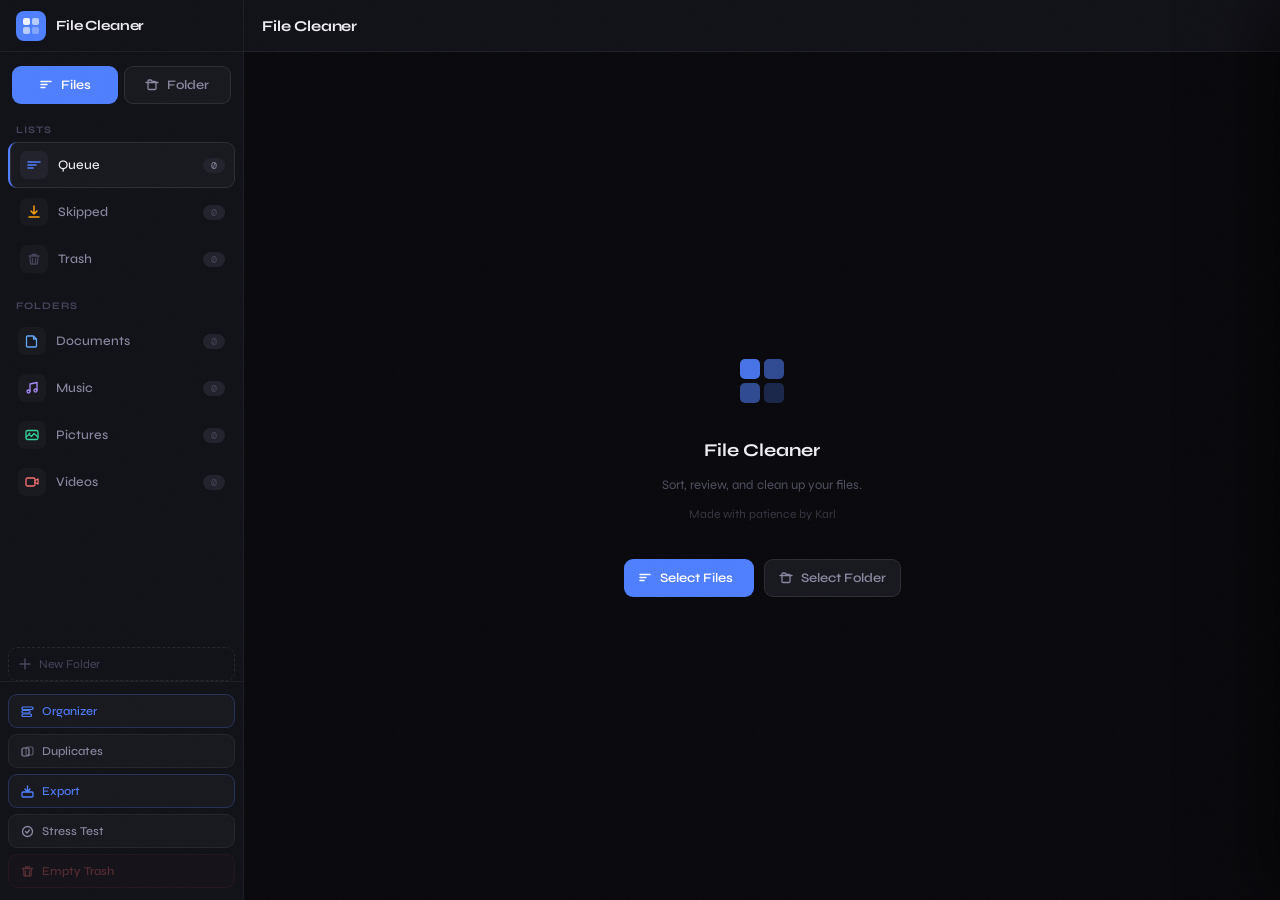
==== index.html @ b5258127 "Add files via upload" ====
<!DOCTYPE html>
<html lang="en">
<head>
    <meta charset="UTF-8">
    <meta name="viewport" content="width=device-width, initial-scale=1.0, maximum-scale=1.0, user-scalable=no">
    <title>File Cleaner</title>
    <link rel="stylesheet" href="style.css">
</head>
<body>

<!-- SIDEBAR OVERLAY (mobile) -->
<div class="sidebar-overlay" id="sidebarOverlay" onclick="closeSidebar()"></div>

<!-- SIDEBAR -->
<aside class="sidebar" id="sidebar">
    <div class="sidebar-header">
        <div class="app-icon">
            <svg width="20" height="20" viewBox="0 0 20 20" fill="none">
                <rect x="2" y="2" width="7" height="7" rx="2" fill="currentColor" opacity="0.9"/>
                <rect x="11" y="2" width="7" height="7" rx="2" fill="currentColor" opacity="0.6"/>
                <rect x="2" y="11" width="7" height="7" rx="2" fill="currentColor" opacity="0.6"/>
                <rect x="11" y="11" width="7" height="7" rx="2" fill="currentColor" opacity="0.3"/>
            </svg>
        </div>
        <span class="app-name">File Cleaner</span>
        <button class="sidebar-close" onclick="closeSidebar()" aria-label="Close sidebar">
            <svg width="16" height="16" viewBox="0 0 16 16" fill="none"><path d="M4 4l8 8M12 4l-8 8" stroke="currentColor" stroke-width="1.5" stroke-linecap="round"/></svg>
        </button>
    </div>

    <div class="load-btn-row">
        <button class="load-btn load-btn-half" onclick="loadFiles(false)">
            <svg width="14" height="14" viewBox="0 0 14 14" fill="none"><path d="M2 3.5h10M2 6.5h6M2 9.5h4" stroke="currentColor" stroke-width="1.5" stroke-linecap="round"/></svg>
            Files
        </button>
        <button class="load-btn load-btn-half load-btn-secondary" onclick="loadFiles(true)">
            <svg width="14" height="14" viewBox="0 0 14 14" fill="none"><path d="M1 4.5h12M3 4.5V3a1 1 0 011-1h2l1.5 1.5H10a1 1 0 011 1v6a1 1 0 01-1 1H4a1 1 0 01-1-1V4.5" stroke="currentColor" stroke-width="1.3" stroke-linecap="round" stroke-linejoin="round"/></svg>
            Folder
        </button>
    </div>

    <div class="section-label">Lists</div>
    <ul class="folder-list list-section">
        <li class="folder-item folder-list-item active" data-folder="queue" onclick="switchFolder('queue')">
            <span class="folder-icon queue-icon">
                <svg width="14" height="14" viewBox="0 0 14 14" fill="none"><path d="M1 4h12M1 7h8M1 10h5" stroke="currentColor" stroke-width="1.5" stroke-linecap="round"/></svg>
            </span>
            <span class="folder-label">Queue</span>
            <span class="folder-badge" id="count-queue">0</span>
        </li>
        <li class="folder-item folder-list-item" data-folder="skipped" onclick="switchFolder('skipped')">
            <span class="folder-icon skipped-icon">
                <svg width="14" height="14" viewBox="0 0 14 14" fill="none"><path d="M7 1v8M4 6l3 3 3-3" stroke="currentColor" stroke-width="1.5" stroke-linecap="round" stroke-linejoin="round"/><path d="M2 12h10" stroke="currentColor" stroke-width="1.5" stroke-linecap="round"/></svg>
            </span>
            <span class="folder-label">Skipped</span>
            <span class="folder-badge" id="count-skipped">0</span>
        </li>
        <li class="folder-item folder-list-item" data-folder="trash" onclick="switchFolder('trash')">
            <span class="folder-icon trash-icon">
                <svg width="14" height="14" viewBox="0 0 14 14" fill="none"><path d="M2 4h10M5 4V2.5h4V4M5.5 6.5v4M8.5 6.5v4M3 4l.5 7.5a1 1 0 001 .5h5a1 1 0 001-.5L11 4" stroke="currentColor" stroke-width="1.3" stroke-linecap="round" stroke-linejoin="round"/></svg>
            </span>
            <span class="folder-label">Trash</span>
            <span class="folder-badge" id="count-trash">0</span>
        </li>
    </ul>

    <div class="section-label" style="margin-top:4px;">
        Folders
    </div>
    <ul id="folderList" class="folder-list">
        <li class="folder-item" data-folder="documents" data-preset="1" onclick="switchFolder('documents')">
            <span class="folder-icon documents-icon">
                <svg width="14" height="14" viewBox="0 0 14 14" fill="none"><path d="M2.5 2h6l3 3v7a1 1 0 01-1 1h-8a1 1 0 01-1-1V3a1 1 0 011-1z" stroke="currentColor" stroke-width="1.3" stroke-linejoin="round"/><path d="M8.5 2v3H11.5" stroke="currentColor" stroke-width="1.3" stroke-linejoin="round"/></svg>
            </span>
            <span class="folder-label">Documents</span>
            <span class="folder-badge" id="count-documents">0</span>
            <button class="folder-del-btn" title="Remove folder" onclick="event.stopPropagation();deletePresetFolder('documents')">
                <svg width="10" height="10" viewBox="0 0 10 10" fill="none"><path d="M2 2l6 6M8 2L2 8" stroke="currentColor" stroke-width="1.5" stroke-linecap="round"/></svg>
            </button>
        </li>
        <li class="folder-item" data-folder="music" data-preset="1" onclick="switchFolder('music')">
            <span class="folder-icon music-icon">
                <svg width="14" height="14" viewBox="0 0 14 14" fill="none"><path d="M5 10V3l7-1.5V9" stroke="currentColor" stroke-width="1.3" stroke-linecap="round" stroke-linejoin="round"/><circle cx="3.5" cy="10.5" r="1.5" stroke="currentColor" stroke-width="1.3"/><circle cx="10.5" cy="9.5" r="1.5" stroke="currentColor" stroke-width="1.3"/></svg>
            </span>
            <span class="folder-label">Music</span>
            <span class="folder-badge" id="count-music">0</span>
            <button class="folder-del-btn" title="Remove folder" onclick="event.stopPropagation();deletePresetFolder('music')">
                <svg width="10" height="10" viewBox="0 0 10 10" fill="none"><path d="M2 2l6 6M8 2L2 8" stroke="currentColor" stroke-width="1.5" stroke-linecap="round"/></svg>
            </button>
        </li>
        <li class="folder-item" data-folder="pictures" data-preset="1" onclick="switchFolder('pictures')">
            <span class="folder-icon pictures-icon">
                <svg width="14" height="14" viewBox="0 0 14 14" fill="none"><rect x="1" y="2.5" width="12" height="9" rx="1.5" stroke="currentColor" stroke-width="1.3"/><circle cx="4.5" cy="5.5" r="1" fill="currentColor"/><path d="M1 9l3-2.5 2.5 2 2.5-3L13 9" stroke="currentColor" stroke-width="1.3" stroke-linecap="round" stroke-linejoin="round"/></svg>
            </span>
            <span class="folder-label">Pictures</span>
            <span class="folder-badge" id="count-pictures">0</span>
            <button class="folder-del-btn" title="Remove folder" onclick="event.stopPropagation();deletePresetFolder('pictures')">
                <svg width="10" height="10" viewBox="0 0 10 10" fill="none"><path d="M2 2l6 6M8 2L2 8" stroke="currentColor" stroke-width="1.5" stroke-linecap="round"/></svg>
            </button>
        </li>
        <li class="folder-item" data-folder="videos" data-preset="1" onclick="switchFolder('videos')">
            <span class="folder-icon videos-icon">
                <svg width="14" height="14" viewBox="0 0 14 14" fill="none"><rect x="1" y="3" width="9" height="8" rx="1.5" stroke="currentColor" stroke-width="1.3"/><path d="M10 5.5l3-1.5v5L10 7.5" stroke="currentColor" stroke-width="1.3" stroke-linecap="round" stroke-linejoin="round"/></svg>
            </span>
            <span class="folder-label">Videos</span>
            <span class="folder-badge" id="count-videos">0</span>
            <button class="folder-del-btn" title="Remove folder" onclick="event.stopPropagation();deletePresetFolder('videos')">
                <svg width="10" height="10" viewBox="0 0 10 10" fill="none"><path d="M2 2l6 6M8 2L2 8" stroke="currentColor" stroke-width="1.5" stroke-linecap="round"/></svg>
            </button>
        </li>
    </ul>

    <button class="add-folder-btn" onclick="showAddFolderModal()">
        <svg width="12" height="12" viewBox="0 0 12 12" fill="none"><path d="M6 1v10M1 6h10" stroke="currentColor" stroke-width="1.5" stroke-linecap="round"/></svg>
        New Folder
    </button>

    <div class="sidebar-bottom">
        <button class="action-btn org-btn" onclick="showOrganizerMenu()">
            <svg width="13" height="13" viewBox="0 0 13 13" fill="none"><rect x="1" y="2" width="11" height="2.5" rx="1" stroke="currentColor" stroke-width="1.2"/><rect x="1" y="5.5" width="8" height="2.5" rx="1" stroke="currentColor" stroke-width="1.2"/><rect x="1" y="9" width="9.5" height="2.5" rx="1" stroke="currentColor" stroke-width="1.2"/></svg>
            Organizer
        </button>
        <button class="action-btn" onclick="renderDuplicateDetectorPanel()">
            <svg width="13" height="13" viewBox="0 0 13 13" fill="none"><rect x="1" y="3" width="7" height="8" rx="1.5" stroke="currentColor" stroke-width="1.2"/><rect x="5" y="2" width="7" height="8" rx="1.5" stroke="currentColor" stroke-width="1.2" opacity=".6"/></svg>
            Duplicates
        </button>
        <div class="live-export-status" id="liveExportStatus" style="display:none;"></div>
        <button class="action-btn export-panel-btn" id="exportBtn" onclick="showExportPanel()">
            <svg width="13" height="13" viewBox="0 0 13 13" fill="none"><rect x="1" y="7" width="11" height="5" rx="1" stroke="currentColor" stroke-width="1.3"/><path d="M6.5 1v6M4 4l2.5 3L9 4" stroke="currentColor" stroke-width="1.3" stroke-linecap="round" stroke-linejoin="round"/></svg>
            Export
        </button>
        <button class="action-btn" onclick="window.open('thumbnailer-stress-test.html','_blank')" title="Thumbnailer Stress Test">
            <svg width="13" height="13" viewBox="0 0 13 13" fill="none"><circle cx="6.5" cy="6.5" r="5" stroke="currentColor" stroke-width="1.3"/><path d="M4.5 6.5l1.5 1.5 2.5-3" stroke="currentColor" stroke-width="1.3" stroke-linecap="round" stroke-linejoin="round"/></svg>
            Stress Test
        </button>
        <button class="action-btn danger" id="permTrashBtn" onclick="confirmPermDelete()" disabled>
            <svg width="13" height="13" viewBox="0 0 13 13" fill="none"><path d="M1.5 3.5h10M4.5 3.5V2h4v1.5M4.5 6v4M8.5 6v4M2.5 3.5l.5 7a1 1 0 001 .5h5a1 1 0 001-.5l.5-7" stroke="currentColor" stroke-width="1.3" stroke-linecap="round" stroke-linejoin="round"/></svg>
            Empty Trash
        </button>
    </div>
</aside>

<!-- MAIN -->
<div class="app-shell">
    <!-- TOP BAR -->
    <header class="topbar">
        <button class="menu-btn" onclick="openSidebar()" aria-label="Open sidebar">
            <svg width="18" height="18" viewBox="0 0 18 18" fill="none"><path d="M3 5h12M3 9h12M3 13h12" stroke="currentColor" stroke-width="1.5" stroke-linecap="round"/></svg>
        </button>
        <div class="topbar-title" id="topbarTitle">Queue</div>
        <div class="topbar-meta" id="topbarMeta"></div>
    </header>

    <!-- CONTENT -->
    <main class="main-area" id="mainArea">
        <div class="empty-state">
            <div class="empty-illustration">
                <svg width="64" height="64" viewBox="0 0 64 64" fill="none">
                    <rect x="8" y="16" width="48" height="38" rx="6" fill="var(--surface-2)" stroke="var(--border)" stroke-width="1.5"/>
                    <path d="M20 16v-4a2 2 0 012-2h8l4 4H42a2 2 0 012 2v0" stroke="var(--border)" stroke-width="1.5" stroke-linecap="round"/>
                    <circle cx="32" cy="35" r="8" fill="var(--surface-3)" stroke="var(--border)" stroke-width="1.5"/>
                    <path d="M32 31v4l2.5 2.5" stroke="var(--accent)" stroke-width="1.5" stroke-linecap="round" stroke-linejoin="round"/>
                </svg>
            </div>
            <h2>No Files Loaded</h2>
            <p>Tap "Load Files" to get started</p>
            <button class="load-btn-inline" onclick="loadFiles(false)">Load Files</button>
        </div>
    </main>
</div>

<!-- FOLDER PICKER PANEL -->
<div class="folder-picker-backdrop" id="folderPickerBackdrop" onclick="cancelFolderPick()"></div>
<div class="folder-picker-panel" id="folderPickerPanel">
    <div class="folder-picker-header">
        <div class="folder-picker-file-info" id="folderPickerFileInfo"></div>
        <button class="folder-picker-cancel" onclick="cancelFolderPick()">
            <svg width="16" height="16" viewBox="0 0 16 16" fill="none"><path d="M4 4l8 8M12 4l-8 8" stroke="currentColor" stroke-width="1.5" stroke-linecap="round"/></svg>
        </button>
    </div>
    <div class="folder-picker-label">Move to folder</div>
    <ul class="folder-picker-list" id="folderPickerList"></ul>
</div>

<!-- TOAST -->
<div class="toast" id="toast"></div>

<!-- MODAL: add folder -->
<div class="modal-overlay" id="addFolderModal">
    <div class="modal-box">
        <div class="modal-icon">
            <svg width="22" height="22" viewBox="0 0 22 22" fill="none"><path d="M3 8V18a1 1 0 001 1h14a1 1 0 001-1V8M3 8V6a1 1 0 011-1h5l2 2h7a1 1 0 011 1v0" stroke="var(--accent)" stroke-width="1.5" stroke-linecap="round" stroke-linejoin="round"/><path d="M11 12v4M9 14h4" stroke="var(--accent)" stroke-width="1.5" stroke-linecap="round"/></svg>
        </div>
        <h3>New Folder</h3>
        <input class="modal-input" id="folderNameInput" placeholder="Folder name" onkeydown="if(event.key==='Enter') createFolder(); if(event.key==='Escape') closeAddFolderModal();">
        <div class="modal-actions">
            <button class="modal-btn secondary" onclick="closeAddFolderModal()">Cancel</button>
            <button class="modal-btn primary" onclick="createFolder()">Create</button>
        </div>
    </div>
</div>

<!-- MODAL: confirm perm delete -->
<div class="modal-overlay" id="permDeleteModal">
    <div class="modal-box">
        <div class="modal-icon danger-icon">
            <svg width="22" height="22" viewBox="0 0 22 22" fill="none"><path d="M3 6h16M8 6V4a1 1 0 011-1h4a1 1 0 011 1v2M9 10v6M13 10v6M5 6l1 13a1 1 0 001 1h8a1 1 0 001-1l1-13" stroke="var(--danger)" stroke-width="1.5" stroke-linecap="round" stroke-linejoin="round"/></svg>
        </div>
        <h3>Delete Permanently?</h3>
        <p id="permDeleteMsg"></p>
        <div class="modal-actions">
            <button class="modal-btn secondary" onclick="closePermDeleteModal()">Cancel</button>
            <button class="modal-btn danger" onclick="doPermDelete()">Delete</button>
        </div>
    </div>
</div>

<!-- LIGHTBOX -->
<div class="lightbox" id="lightbox" onclick="closeLightbox(event)">
    <div class="lightbox-topbar">
        <div class="lightbox-name" id="lightboxName"></div>
        <button class="lightbox-close" onclick="closeLightboxBtn()">
            <svg width="16" height="16" viewBox="0 0 16 16" fill="none"><path d="M4 4l8 8M12 4l-8 8" stroke="currentColor" stroke-width="1.5" stroke-linecap="round"/></svg>
        </button>
    </div>
    <button class="lb-nav-btn lb-prev" id="lbPrevBtn" onclick="event.stopPropagation();lightboxNav(-1)" style="display:none">
        <svg width="18" height="18" viewBox="0 0 18 18" fill="none"><path d="M11 4L6 9l5 5" stroke="currentColor" stroke-width="2" stroke-linecap="round" stroke-linejoin="round"/></svg>
    </button>
    <div class="lightbox-content" id="lightboxContent"></div>
    <button class="lb-nav-btn lb-next" id="lbNextBtn" onclick="event.stopPropagation();lightboxNav(1)" style="display:none">
        <svg width="18" height="18" viewBox="0 0 18 18" fill="none"><path d="M7 4l5 5-5 5" stroke="currentColor" stroke-width="2" stroke-linecap="round" stroke-linejoin="round"/></svg>
    </button>
    <div class="lb-action-bar" onclick="event.stopPropagation()">
        <input class="lb-rename-input" id="lbRenameInput" placeholder="Filename" onkeydown="if(event.key==='Enter') lbRenameFile()">
        <button class="lb-action-btn lb-rename-btn" onclick="lbRenameFile()">
            <svg width="13" height="13" viewBox="0 0 13 13" fill="none"><path d="M9 2l2 2-7 7H2v-2L9 2z" stroke="currentColor" stroke-width="1.3" stroke-linejoin="round"/></svg>
            Rename
        </button>
        <button class="lb-action-btn lb-move-btn-el" id="lbMoveBtn" onclick="lbMoveFile()">
            <svg width="13" height="13" viewBox="0 0 13 13" fill="none"><path d="M2 7V10a1 1 0 001 1h7a1 1 0 001-1V7M6.5 2v6M4.5 4.5L6.5 2 8.5 4.5" stroke="currentColor" stroke-width="1.3" stroke-linecap="round" stroke-linejoin="round"/></svg>
            Move
        </button>
    </div>
</div>

<div class="grain-overlay"></div>
<script src="thumbnail-engine.js"></script>
<script src="script.js"></script>
</body>
</html>
---- style.css ----
@import url('https://fonts.googleapis.com/css2?family=DM+Mono:ital,wght@0,300;0,400;0,500;1,300&family=Syne:wght@400;500;600;700;800&display=swap');

*, *::before, *::after { margin: 0; padding: 0; box-sizing: border-box; }

:root {
    --bg:          #09090d;
    --surface-1:   #111118;
    --surface-2:   #18181f;
    --surface-3:   #22222c;
    --border:      rgba(255,255,255,0.055);
    --border-med:  rgba(255,255,255,0.09);
    --text:        #eeeef2;
    --text-2:      #8888a0;
    --text-3:      #44445a;
    --accent:      #4f7fff;
    --accent-glow: rgba(79,127,255,0.13);
    --loved:       #d1607a;
    --loved-glow:  rgba(209,96,122,0.12);
    --danger:      #d16060;
    --danger-glow: rgba(209,96,96,0.12);
    --success:     #5aaa78;
    --sidebar-w:   244px;
    --topbar-h:    52px;
    --radius:      14px;
    --radius-sm:   9px;
    --radius-xs:   6px;
    --shadow:      0 8px 32px rgba(0,0,0,0.6);
    --shadow-card: 0 28px 72px rgba(0,0,0,0.75);
    --font:        'Syne', system-ui, sans-serif;
    --mono:        'DM Mono', monospace;
    --ease-spring: cubic-bezier(0.34, 1.56, 0.64, 1);
    --ease-out:    cubic-bezier(0.22, 1, 0.36, 1);
}

html, body {
    height: 100%; width: 100%;
    overflow: hidden;
    font-family: var(--font);
    background: var(--bg);
    color: var(--text);
    -webkit-font-smoothing: antialiased;
    -webkit-user-select: none;
    user-select: none;
}

/* Grain overlay */
.grain-overlay {
    position: fixed;
    inset: 0;
    pointer-events: none;
    z-index: 9999;
    opacity: 0.025;
    background-image: url("data:image/svg+xml,%3Csvg viewBox='0 0 256 256' xmlns='http://www.w3.org/2000/svg'%3E%3Cfilter id='noise'%3E%3CfeTurbulence type='fractalNoise' baseFrequency='0.9' numOctaves='4' stitchTiles='stitch'/%3E%3C/filter%3E%3Crect width='100%25' height='100%25' filter='url(%23noise)'/%3E%3C/svg%3E");
    background-repeat: repeat;
    background-size: 180px;
}

input, textarea { -webkit-user-select: text; user-select: text; }

/* ══════════════════════════════════════════
   SCROLLBAR
══════════════════════════════════════════ */
::-webkit-scrollbar { width: 4px; height: 4px; }
::-webkit-scrollbar-track { background: transparent; }
::-webkit-scrollbar-thumb { background: var(--surface-3); border-radius: 4px; }

/* ══════════════════════════════════════════
   LAYOUT SHELL
══════════════════════════════════════════ */
.app-shell {
    position: fixed;
    inset: 0;
    left: var(--sidebar-w);
    display: flex;
    flex-direction: column;
    transition: left 0.3s var(--ease-out);
}

/* ══════════════════════════════════════════
   SIDEBAR
══════════════════════════════════════════ */
.sidebar {
    position: fixed;
    top: 0; left: 0; bottom: 0;
    width: var(--sidebar-w);
    background: var(--surface-1);
    border-right: 1px solid var(--border);
    display: flex;
    flex-direction: column;
    gap: 0;
    z-index: 200;
    transition: transform 0.3s var(--ease-out);
    padding-bottom: env(safe-area-inset-bottom);
}

.sidebar-overlay {
    display: none;
    position: fixed;
    inset: 0;
    background: rgba(0,0,0,0.6);
    z-index: 190;
    backdrop-filter: blur(2px);
}

.sidebar-header {
    display: flex;
    align-items: center;
    gap: 10px;
    padding: 0 16px;
    height: var(--topbar-h);
    border-bottom: 1px solid var(--border);
    flex-shrink: 0;
}

.app-icon {
    width: 30px; height: 30px;
    background: var(--accent);
    border-radius: 8px;
    display: flex; align-items: center; justify-content: center;
    color: #fff;
    flex-shrink: 0;
}

.app-name {
    font-size: 14px;
    font-weight: 700;
    letter-spacing: -0.01em;
    flex: 1;
    color: var(--text);
}

.sidebar-close {
    display: none;
    width: 28px; height: 28px;
    background: var(--surface-2);
    border: 1px solid var(--border);
    border-radius: var(--radius-xs);
    color: var(--text-2);
    cursor: pointer;
    align-items: center; justify-content: center;
    transition: background 0.15s;
}
.sidebar-close:hover { background: var(--surface-3); color: var(--text); }

.load-btn-row {
    margin: 14px 12px 6px;
    display: flex;
    gap: 6px;
}
.load-btn {
    padding: 10px 14px;
    background: var(--accent);
    border: none;
    border-radius: var(--radius-sm);
    color: #fff;
    font-family: var(--font);
    font-weight: 600;
    font-size: 13px;
    cursor: pointer;
    display: flex;
    align-items: center;
    gap: 8px;
    transition: opacity 0.15s, transform 0.15s;
    flex-shrink: 0;
}
.load-btn-half {
    flex: 1;
    justify-content: center;
}
.load-btn-secondary {
    background: var(--surface-2);
    border: 1px solid var(--border-med);
    color: var(--text-2);
}
.load-btn-secondary:hover { background: var(--surface-3); color: var(--text); }
.load-btn:hover { opacity: 0.88; }
.load-btn:active { transform: scale(0.97); }

.section-label {
    font-size: 10px;
    font-weight: 700;
    letter-spacing: 0.1em;
    text-transform: uppercase;
    color: var(--text-3);
    padding: 14px 16px 6px;
    flex-shrink: 0;
}

/* ── Folder List ── */
.folder-list {
    list-style: none;
    display: flex;
    flex-direction: column;
    gap: 1px;
    padding: 0 8px;
    flex: 1;
    overflow-y: auto;
    overflow-x: hidden;
}

.folder-item {
    display: flex;
    align-items: center;
    gap: 10px;
    padding: 9px 10px;
    border-radius: var(--radius-sm);
    cursor: pointer;
    transition: background 0.15s;
    position: relative;
    -webkit-tap-highlight-color: transparent;
}

.folder-item:hover { background: var(--surface-2); }
.folder-item.active {
    background: var(--surface-2);
    box-shadow: inset 0 0 0 1px var(--border-med);
}
.folder-item.drag-over {
    background: rgba(77,143,255,0.08);
    box-shadow: inset 0 0 0 1px rgba(77,143,255,0.3);
}
.folder-item.dragging { opacity: 0.4; }

.folder-icon {
    width: 28px; height: 28px;
    border-radius: 7px;
    display: flex; align-items: center; justify-content: center;
    flex-shrink: 0;
    color: var(--text-2);
    background: var(--surface-2);
}
.folder-item.active .folder-icon { background: var(--surface-3); }

.queue-icon  { color: var(--accent); }
.loved-icon  { color: var(--loved); }
.trash-icon  { color: var(--text-3); }
.custom-icon { color: var(--accent); }

.folder-label {
    flex: 1;
    font-size: 13px;
    font-weight: 500;
    white-space: nowrap;
    overflow: hidden;
    text-overflow: ellipsis;
    color: var(--text-2);
}
.folder-item.active .folder-label { color: var(--text); }

.folder-badge {
    font-family: var(--mono);
    font-size: 10px;
    color: var(--text-3);
    background: var(--surface-3);
    padding: 1px 6px;
    border-radius: 20px;
    min-width: 22px;
    text-align: center;
    flex-shrink: 0;
    transition: color 0.15s;
}
.folder-item.active .folder-badge { color: var(--text-2); }

.folder-del-btn {
    display: none;
    width: 20px; height: 20px;
    background: transparent;
    border: none;
    border-radius: 5px;
    color: var(--text-3);
    cursor: pointer;
    align-items: center; justify-content: center;
    transition: background 0.12s, color 0.12s;
    flex-shrink: 0;
}
.folder-item:hover .folder-del-btn { display: flex; }
.folder-del-btn:hover { background: var(--danger-glow); color: var(--danger); }

.add-folder-btn {
    margin: 8px 8px 0;
    padding: 9px 10px;
    background: transparent;
    border: 1px dashed var(--border-med);
    border-radius: var(--radius-sm);
    color: var(--text-3);
    font-family: var(--font);
    font-size: 12px;
    cursor: pointer;
    display: flex;
    align-items: center;
    gap: 8px;
    transition: all 0.15s;
    flex-shrink: 0;
}
.add-folder-btn:hover { border-color: var(--accent); color: var(--accent); background: var(--accent-glow); }

.sidebar-bottom {
    padding: 12px 8px;
    border-top: 1px solid var(--border);
    display: flex;
    flex-direction: column;
    gap: 6px;
    flex-shrink: 0;
}

.action-btn {
    width: 100%;
    padding: 9px 12px;
    background: var(--surface-2);
    border: 1px solid var(--border);
    border-radius: var(--radius-sm);
    color: var(--text-2);
    font-family: var(--font);
    font-size: 12px;
    font-weight: 500;
    cursor: pointer;
    display: flex;
    align-items: center;
    gap: 8px;
    transition: all 0.15s;
    text-align: left;
}
.action-btn:hover:not(:disabled) { background: var(--surface-3); color: var(--text); }
.action-btn:disabled { opacity: 0.35; cursor: not-allowed; }
.action-btn.danger { color: var(--danger); border-color: rgba(255,92,92,0.2); background: rgba(255,92,92,0.05); }
.action-btn.danger:hover:not(:disabled) { background: var(--danger-glow); }
.action-btn.loading { opacity: 0.6; cursor: wait; pointer-events: none; }

/* ══════════════════════════════════════════
   TOPBAR
══════════════════════════════════════════ */
.topbar {
    height: var(--topbar-h);
    display: flex;
    align-items: center;
    gap: 12px;
    padding: 0 18px;
    border-bottom: 1px solid var(--border);
    background: var(--surface-1);
    flex-shrink: 0;
}

.menu-btn {
    display: none;
    width: 36px; height: 36px;
    background: transparent;
    border: none;
    border-radius: var(--radius-xs);
    color: var(--text-2);
    cursor: pointer;
    align-items: center; justify-content: center;
    transition: background 0.15s;
    flex-shrink: 0;
}
.menu-btn:hover { background: var(--surface-2); color: var(--text); }

.topbar-title {
    font-size: 15px;
    font-weight: 700;
    letter-spacing: -0.01em;
    flex: 1;
}

.topbar-meta {
    font-family: var(--mono);
    font-size: 11px;
    color: var(--text-3);
}

/* ══════════════════════════════════════════
   MAIN AREA
══════════════════════════════════════════ */
.main-area {
    flex: 1;
    overflow: hidden;
    position: relative;
    display: flex;
    align-items: center;
    justify-content: center;
}

/* ══════════════════════════════════════════
   EMPTY STATE
══════════════════════════════════════════ */
.empty-state {
    display: flex;
    flex-direction: column;
    align-items: center;
    gap: 10px;
    text-align: center;
    padding: 24px;
}
.empty-illustration { margin-bottom: 8px; opacity: 0.6; }
.empty-state h2 { font-size: 18px; font-weight: 700; color: var(--text); }
.empty-state p { font-size: 13px; color: var(--text-2); }
.load-btn-inline {
    margin-top: 8px;
    padding: 10px 24px;
    background: var(--accent);
    border: none;
    border-radius: var(--radius-sm);
    color: #fff;
    font-family: var(--font);
    font-weight: 600;
    font-size: 13px;
    cursor: pointer;
    transition: opacity 0.15s;
}
.load-btn-inline:hover { opacity: 0.88; }

/* ── Loading progress bar ── */
.load-progress-wrap {
    width: min(320px, 80vw);
    margin-bottom: 16px;
}
.load-progress-bar {
    height: 3px;
    background: var(--surface-3);
    border-radius: 99px;
    overflow: hidden;
    margin-bottom: 8px;
}
.load-progress-fill {
    height: 100%;
    background: linear-gradient(90deg, var(--accent), #a78bfa);
    border-radius: 99px;
    transition: width 0.2s ease;
}
.load-progress-label {
    font-family: var(--mono);
    font-size: 10px;
    color: var(--text-3);
    text-align: center;
}

/* ══════════════════════════════════════════
   SWIPE MODE
══════════════════════════════════════════ */
.swipe-wrap {
    width: 100%; height: 100%;
    display: flex;
    flex-direction: column;
    align-items: center;
    padding: 16px 20px 20px;
    gap: 14px;
    position: relative;
    overflow: hidden;
}

.swipe-topbar {
    width: 100%;
    display: flex;
    align-items: center;
    justify-content: space-between;
    flex-shrink: 0;
}

.progress-pill {
    font-family: var(--mono);
    font-size: 11px;
    color: var(--text-3);
    background: var(--surface-2);
    border: 1px solid var(--border);
    padding: 4px 10px;
    border-radius: 20px;
}

.swipe-hint {
    font-size: 11px;
    color: var(--text-3);
    display: flex;
    gap: 12px;
}
.swipe-hint span { display: flex; align-items: center; gap: 4px; }

.swipe-stage {
    flex: 1;
    position: relative;
    display: flex;
    align-items: center;
    justify-content: center;
    width: 100%;
    min-height: 0;
    overflow: visible;
}

/* Direction feedback overlays */
.swipe-indicator {
    position: absolute;
    top: 50%;
    transform: translateY(-50%);
    font-size: 11px;
    font-weight: 700;
    letter-spacing: 0.1em;
    text-transform: uppercase;
    opacity: 0;
    transition: opacity 0.12s;
    pointer-events: none;
    z-index: 20;
    padding: 7px 13px;
    border-radius: var(--radius-sm);
}
.swipe-indicator.left {
    left: 8px;
    color: var(--danger);
    border: 2px solid var(--danger);
    background: var(--danger-glow);
}
.swipe-indicator.right {
    right: 8px;
    color: var(--success);
    border: 2px solid var(--success);
    background: rgba(90,170,120,0.12);
}
.swipe-indicator.active { opacity: 1; }

/* ── File Card ── */
.file-card {
    position: relative;
    background: var(--surface-1);
    border-radius: var(--radius);
    border: 1px solid var(--border-med);
    box-shadow: var(--shadow-card);
    cursor: grab;
    display: flex;
    flex-direction: column;
    overflow: hidden;
    will-change: transform;
    width: min(480px, calc(100% - 32px));
    height: auto;
    max-height: calc(100vh - var(--topbar-h) - 140px);
    min-width: 260px;
    min-height: 300px;
    align-self: center;
    transition: box-shadow 0.2s;
}
.file-card:active { cursor: grabbing; }

.file-card.selected {
    box-shadow: 0 0 0 2px var(--loved), var(--shadow-card);
}

/* Card loading bar */
.card-load-bar {
    position: absolute;
    bottom: 0; left: 0; right: 0;
    height: 2px;
    background: transparent;
    z-index: 10;
    overflow: hidden;
}
.card-load-bar-fill {
    height: 100%;
    background: linear-gradient(90deg, var(--accent), var(--loved));
    width: 0%;
    transition: width 0.4s ease;
}
.card-load-bar.done { display: none; }

/* Preview area */
.file-preview {
    display: flex;
    align-items: center;
    justify-content: center;
    background: var(--bg);
    overflow: hidden;
    position: relative;
    min-width: 240px;
    min-height: 160px;
    max-height: 340px;
    flex: 1 1 auto;
}

.file-preview img {
    display: block;
    max-width: 100%;
    max-height: 100%;
    object-fit: contain;
    width: auto; height: auto;
}
.file-preview video {
    max-width: 100%;
    max-height: 100%;
    object-fit: contain;
}
.file-preview audio { width: 85%; }

.preview-text {
    font-family: var(--mono);
    font-size: 10px;
    color: var(--text-3);
    padding: 16px;
    white-space: pre-wrap;
    overflow-y: auto;
    overflow-x: hidden;
    text-align: left;
    width: min(420px, calc(100vw - 60px));
    height: 220px;
    line-height: 1.65;
    word-break: break-all;
}

.preview-icon-block {
    display: flex;
    flex-direction: column;
    align-items: center;
    gap: 10px;
    padding: 32px 60px;
}
.preview-icon { font-size: 52px; }
.preview-ext {
    font-family: var(--mono);
    font-size: 10px;
    color: var(--text-3);
    letter-spacing: 0.08em;
    text-transform: uppercase;
}

/* Canvas 3D container */
.preview-3d-container {
    width: 100%; height: 100%;
    min-height: 220px;
    position: relative;
    background: #0a0a0c;
}
.preview-3d-container canvas {
    width: 100% !important;
    height: 100% !important;
    display: block;
}
.preview-3d-hint {
    position: absolute;
    bottom: 8px; left: 0; right: 0;
    text-align: center;
    font-size: 10px;
    color: var(--text-3);
    font-family: var(--mono);
    pointer-events: none;
    transition: opacity 1s ease;
}

/* ZIP tree */
.zip-tree {
    width: 100%;
    max-height: 220px;
    overflow-y: auto;
    padding: 10px 12px;
    font-family: var(--mono);
    font-size: 10px;
    color: var(--text-2);
    line-height: 1.8;
}
.zip-tree-item {
    display: flex;
    align-items: center;
    gap: 6px;
    padding: 1px 0;
    cursor: default;
}
.zip-tree-item .zt-icon { opacity: 0.5; flex-shrink: 0; }
.zip-tree-item .zt-name { overflow: hidden; text-overflow: ellipsis; white-space: nowrap; }
.zip-tree-item .zt-size { margin-left: auto; color: var(--text-3); flex-shrink: 0; padding-left: 8px; }
.zip-tree-item.is-dir { color: var(--accent); }
.zip-tree-more { color: var(--text-3); padding: 4px 0; cursor: default; }

/* File info panel inside card */
.file-info {
    padding: 10px 12px 12px;
    border-top: 1px solid var(--border);
    background: var(--surface-1);
    flex-shrink: 0;
}

.file-name-row {
    display: flex;
    align-items: center;
    gap: 6px;
    margin-bottom: 8px;
}

.file-name-input {
    flex: 1;
    padding: 6px 8px;
    background: var(--surface-2);
    border: 1px solid var(--border);
    border-radius: var(--radius-xs);
    color: var(--text);
    font-family: var(--mono);
    font-size: 11px;
    outline: none;
    transition: border-color 0.15s;
    min-width: 0;
}
.file-name-input:focus { border-color: var(--accent); }

.ext-warning {
    display: none;
    font-size: 10px;
    color: #ffb347;
    margin-bottom: 6px;
    padding: 4px 8px;
    background: rgba(255,179,71,0.08);
    border-radius: var(--radius-xs);
    border-left: 2px solid #ffb347;
}
.ext-warning.visible { display: block; }

.file-details-grid {
    display: grid;
    grid-template-columns: 1fr 1fr;
    gap: 2px 8px;
}
.file-detail-row {
    display: flex;
    align-items: baseline;
    gap: 4px;
    font-family: var(--mono);
    font-size: 9px;
    line-height: 1.7;
}
.file-detail-row.fw { grid-column: 1 / -1; }
.fdk { color: var(--text-3); text-transform: uppercase; letter-spacing: 0.05em; flex-shrink: 0; }
.fdv { color: var(--text-2); white-space: nowrap; overflow: hidden; text-overflow: ellipsis; }

/* ── Swipe Controls ── */
.swipe-controls {
    display: flex;
    align-items: center;
    gap: 16px;
    flex-shrink: 0;
    padding-bottom: env(safe-area-inset-bottom);
}

.ctrl-btn {
    width: 52px; height: 52px;
    border-radius: 50%;
    border: none;
    font-size: 20px;
    cursor: pointer;
    transition: transform 0.15s, box-shadow 0.15s;
    display: flex;
    align-items: center; justify-content: center;
    -webkit-tap-highlight-color: transparent;
}
.ctrl-btn:hover { transform: scale(1.08); }
.ctrl-btn:active { transform: scale(0.92); }

.ctrl-trash {
    background: rgba(255,92,92,0.1);
    color: var(--danger);
    box-shadow: 0 0 0 1px rgba(255,92,92,0.25);
}
.ctrl-trash:hover { box-shadow: 0 4px 20px rgba(255,92,92,0.3); }

.ctrl-skip {
    background: var(--surface-2);
    color: var(--text-3);
    box-shadow: 0 0 0 1px var(--border);
    width: 42px; height: 42px;
    font-size: 16px;
}

.ctrl-love {
    background: rgba(90,170,120,0.12);
    color: var(--success);
    box-shadow: 0 0 0 1px rgba(90,170,120,0.3);
}
.ctrl-love:hover { box-shadow: 0 4px 20px rgba(90,170,120,0.3); }

/* ══════════════════════════════════════════
   FOLDER PICKER PANEL
══════════════════════════════════════════ */
.folder-picker-backdrop {
    display: none;
    position: fixed;
    inset: 0;
    z-index: 300;
    background: rgba(0,0,0,0.5);
    backdrop-filter: blur(3px);
}
.folder-picker-backdrop.active { display: block; }

.folder-picker-panel {
    position: fixed;
    top: 0; right: 0; bottom: 0;
    width: min(340px, 90vw);
    background: var(--surface-1);
    border-left: 1px solid var(--border-med);
    z-index: 310;
    display: flex;
    flex-direction: column;
    transform: translateX(100%);
    transition: transform 0.35s var(--ease-out);
    box-shadow: -20px 0 60px rgba(0,0,0,0.5);
    padding-bottom: env(safe-area-inset-bottom);
}
.folder-picker-panel.active { transform: translateX(0); }

.folder-picker-header {
    display: flex;
    align-items: flex-start;
    gap: 12px;
    padding: 20px 18px 14px;
    border-bottom: 1px solid var(--border);
    flex-shrink: 0;
}

.folder-picker-file-info {
    flex: 1;
    min-width: 0;
}

.folder-picker-file-name {
    font-size: 14px;
    font-weight: 600;
    white-space: nowrap;
    overflow: hidden;
    text-overflow: ellipsis;
    margin-bottom: 3px;
}

.folder-picker-file-meta {
    font-family: var(--mono);
    font-size: 10px;
    color: var(--text-3);
}

.folder-picker-cancel {
    width: 30px; height: 30px;
    background: var(--surface-2);
    border: 1px solid var(--border);
    border-radius: 8px;
    color: var(--text-2);
    cursor: pointer;
    display: flex; align-items: center; justify-content: center;
    flex-shrink: 0;
    transition: background 0.15s;
}
.folder-picker-cancel:hover { background: var(--surface-3); color: var(--text); }

.folder-picker-label {
    font-size: 11px;
    font-weight: 700;
    letter-spacing: 0.08em;
    text-transform: uppercase;
    color: var(--text-3);
    padding: 14px 18px 6px;
    flex-shrink: 0;
}

.folder-picker-list {
    list-style: none;
    padding: 0 10px 10px;
    overflow-y: auto;
    flex: 1;
    display: flex;
    flex-direction: column;
    gap: 2px;
}

.picker-folder-item {
    display: flex;
    align-items: center;
    gap: 12px;
    padding: 11px 12px;
    border-radius: var(--radius-sm);
    cursor: pointer;
    transition: background 0.15s;
    -webkit-tap-highlight-color: transparent;
}
.picker-folder-item:hover { background: var(--surface-2); }
.picker-folder-item:active { background: var(--surface-3); transform: scale(0.99); }

.picker-folder-icon {
    width: 36px; height: 36px;
    border-radius: 9px;
    background: var(--surface-2);
    display: flex; align-items: center; justify-content: center;
    flex-shrink: 0;
    font-size: 16px;
}

.picker-folder-icon.queue-icon  { background: rgba(77,143,255,0.1); color: var(--accent); }
.picker-folder-icon.loved-icon  { background: rgba(255,92,138,0.1); color: var(--loved); }
.picker-folder-icon.trash-icon  { background: rgba(255,92,92,0.08); color: var(--danger); }
.picker-folder-icon.custom-icon { background: rgba(77,143,255,0.1); color: var(--accent); }

.picker-folder-name {
    flex: 1;
    font-size: 14px;
    font-weight: 500;
    color: var(--text);
}
.picker-folder-count {
    font-family: var(--mono);
    font-size: 10px;
    color: var(--text-3);
}

/* ══════════════════════════════════════════
   REVIEW GRID MODE
══════════════════════════════════════════ */
.review-wrap {
    width: 100%; height: 100%;
    overflow-y: auto;
    padding: 16px;
}

.review-grid {
    display: grid;
    grid-template-columns: repeat(auto-fill, minmax(130px, 1fr));
    gap: 8px;
}

.review-item {
    background: var(--surface-1);
    border-radius: var(--radius-sm);
    border: 1px solid var(--border);
    overflow: hidden;
    cursor: pointer;
    transition: transform 0.15s, border-color 0.15s, box-shadow 0.15s;
    position: relative;
    -webkit-tap-highlight-color: transparent;
}
.review-item:hover { transform: scale(1.03); border-color: var(--border-med); box-shadow: var(--shadow); }
.review-item:active { transform: scale(0.98); }

.review-thumb {
    width: 100%;
    aspect-ratio: 4/3;
    background: var(--bg);
    display: flex; align-items: center; justify-content: center;
    overflow: hidden;
    position: relative;
}
.review-thumb img,
.review-thumb video {
    width: 100%; height: 100%;
    object-fit: cover;
}
.review-thumb .r-icon { font-size: 28px; }

.review-thumb.loading::after {
    content: '';
    position: absolute; inset: 0;
    background: linear-gradient(90deg, transparent, rgba(255,255,255,0.04), transparent);
    animation: shimmer 1.5s infinite;
}
@keyframes shimmer { 0%{transform:translateX(-100%)} 100%{transform:translateX(100%)} }

.review-thumb-bar {
    position: absolute; bottom: 0; left: 0; right: 0;
    height: 2px; background: var(--surface-2); overflow: hidden;
}
.review-thumb-bar-fill {
    height: 100%;
    background: var(--accent);
    width: 0%;
    transition: width 0.3s;
}

.review-name {
    padding: 6px 8px;
    font-family: var(--mono);
    font-size: 9px;
    color: var(--text-2);
    white-space: nowrap;
    overflow: hidden;
    text-overflow: ellipsis;
}

.review-actions {
    position: absolute;
    top: 4px; right: 4px;
    display: none;
    gap: 3px;
}
.review-item:hover .review-actions { display: flex; }

.r-action-btn {
    width: 24px; height: 24px;
    border-radius: 6px;
    border: none;
    font-size: 11px;
    cursor: pointer;
    background: rgba(0,0,0,0.8);
    color: var(--text);
    backdrop-filter: blur(6px);
    transition: background 0.1s;
    display: flex; align-items: center; justify-content: center;
}
.r-action-btn:hover { background: rgba(0,0,0,0.95); }

/* Move button in review */
.r-move-btn {
    background: rgba(77,143,255,0.15);
    color: var(--accent);
}

/* ══════════════════════════════════════════
   TOAST
══════════════════════════════════════════ */
.toast {
    position: fixed;
    bottom: 24px;
    left: 50%;
    transform: translateX(-50%) translateY(80px);
    background: var(--surface-2);
    border: 1px solid var(--border-med);
    border-radius: 100px;
    padding: 9px 18px;
    font-size: 13px;
    font-weight: 500;
    color: var(--text);
    box-shadow: var(--shadow);
    z-index: 9999;
    transition: transform 0.3s var(--ease-spring), opacity 0.3s;
    opacity: 0;
    white-space: nowrap;
    pointer-events: none;
}
.toast.show {
    transform: translateX(-50%) translateY(0);
    opacity: 1;
}

/* ══════════════════════════════════════════
   MODALS
══════════════════════════════════════════ */
.modal-overlay {
    display: none;
    position: fixed;
    inset: 0;
    background: rgba(0,0,0,0.7);
    align-items: center;
    justify-content: center;
    z-index: 400;
    backdrop-filter: blur(6px);
    padding: 20px;
}
.modal-overlay.active { display: flex; }

.modal-box {
    background: var(--surface-1);
    border: 1px solid var(--border-med);
    border-radius: var(--radius);
    padding: 24px;
    width: 100%;
    max-width: 320px;
    box-shadow: var(--shadow);
    animation: modal-in 0.25s var(--ease-spring);
}
@keyframes modal-in { from { opacity:0; transform: scale(0.92) translateY(8px); } to { opacity:1; transform: none; } }

.modal-icon {
    width: 44px; height: 44px;
    background: var(--surface-2);
    border-radius: var(--radius-sm);
    display: flex; align-items: center; justify-content: center;
    margin-bottom: 14px;
}
.modal-icon.danger-icon { background: var(--danger-glow); }

.modal-box h3 { font-size: 15px; font-weight: 700; margin-bottom: 8px; }
.modal-box p  { font-size: 13px; color: var(--text-2); margin-bottom: 16px; line-height: 1.5; }

.modal-input {
    width: 100%;
    padding: 10px 12px;
    background: var(--surface-2);
    border: 1px solid var(--border-med);
    border-radius: var(--radius-sm);
    color: var(--text);
    font-family: var(--font);
    font-size: 14px;
    margin-bottom: 14px;
    outline: none;
    transition: border-color 0.15s;
    -webkit-user-select: text;
    user-select: text;
}
.modal-input:focus { border-color: var(--accent); }

.modal-actions { display: flex; gap: 8px; }

.modal-btn {
    flex: 1;
    padding: 10px;
    border: none;
    border-radius: var(--radius-sm);
    cursor: pointer;
    font-family: var(--font);
    font-weight: 600;
    font-size: 13px;
    transition: opacity 0.15s, transform 0.15s;
}
.modal-btn:active { transform: scale(0.97); }
.modal-btn.primary   { background: var(--accent); color: #fff; }
.modal-btn.secondary { background: var(--surface-2); color: var(--text-2); border: 1px solid var(--border); }
.modal-btn.danger    { background: var(--danger-glow); color: var(--danger); border: 1px solid rgba(255,92,92,0.3); }
.modal-btn:hover     { opacity: 0.88; }

/* ══════════════════════════════════════════
   LIGHTBOX
══════════════════════════════════════════ */
.lightbox {
    display: none;
    position: fixed;
    inset: 0;
    background: rgba(0,0,0,0.94);
    z-index: 450;
    flex-direction: column;
    align-items: center;
    justify-content: center;
    backdrop-filter: blur(12px);
}
.lightbox.active { display: flex; }

.lightbox-topbar {
    position: absolute;
    top: 0; left: 0; right: 0;
    height: 52px;
    display: flex;
    align-items: center;
    padding: 0 16px;
    gap: 12px;
}

.lightbox-name {
    flex: 1;
    font-family: var(--mono);
    font-size: 11px;
    color: var(--text-3);
    white-space: nowrap;
    overflow: hidden;
    text-overflow: ellipsis;
    display: flex;
    align-items: center;
    gap: 8px;
}
.lb-counter {
    background: var(--surface-3);
    border: 1px solid var(--border);
    border-radius: 100px;
    padding: 2px 8px;
    font-size: 10px;
    color: var(--text-2);
    flex-shrink: 0;
}
.lb-filename {
    color: var(--text);
    overflow: hidden;
    text-overflow: ellipsis;
}
.lb-meta {
    color: var(--text-3);
    flex-shrink: 0;
}

.lightbox-close {
    width: 32px; height: 32px;
    background: var(--surface-2);
    border: 1px solid var(--border);
    border-radius: var(--radius-xs);
    color: var(--text-2);
    cursor: pointer;
    display: flex; align-items: center; justify-content: center;
    transition: background 0.15s;
    flex-shrink: 0;
}
.lightbox-close:hover { background: var(--surface-3); color: var(--text); }

.lightbox-content {
    max-width: 90vw;
    max-height: calc(100vh - 120px);
    margin-top: 52px;
    margin-bottom: 60px;
}
.lightbox-content img,
.lightbox-content video {
    max-width: 90vw;
    max-height: calc(100vh - 120px);
    object-fit: contain;
    border-radius: var(--radius-sm);
}

/* Prev/Next nav buttons */
.lb-nav-btn {
    position: absolute;
    top: 50%;
    transform: translateY(-50%);
    width: 40px; height: 40px;
    background: var(--surface-2);
    border: 1px solid var(--border);
    border-radius: var(--radius-sm);
    color: var(--text-2);
    cursor: pointer;
    display: flex; align-items: center; justify-content: center;
    transition: background 0.15s, color 0.15s;
    z-index: 10;
}
.lb-nav-btn:hover { background: var(--surface-3); color: var(--text); }
.lb-prev { left: 12px; }
.lb-next { right: 12px; }

/* Bottom action bar */
.lb-action-bar {
    position: absolute;
    bottom: 0; left: 0; right: 0;
    height: 52px;
    display: flex;
    align-items: center;
    padding: 0 12px;
    gap: 8px;
    background: linear-gradient(to top, rgba(0,0,0,0.7), transparent);
}
.lb-rename-input {
    flex: 1;
    height: 32px;
    background: var(--surface-2);
    border: 1px solid var(--border);
    border-radius: var(--radius-xs);
    color: var(--text);
    font-size: 12px;
    font-family: var(--mono);
    padding: 0 10px;
    min-width: 0;
    outline: none;
    transition: border-color 0.15s;
}
.lb-rename-input:focus { border-color: var(--accent); }
.lb-action-btn {
    height: 32px;
    padding: 0 12px;
    background: var(--surface-2);
    border: 1px solid var(--border);
    border-radius: var(--radius-xs);
    color: var(--text-2);
    font-size: 12px;
    font-weight: 500;
    cursor: pointer;
    display: flex; align-items: center; gap: 5px;
    white-space: nowrap;
    transition: background 0.15s, color 0.15s, border-color 0.15s;
    flex-shrink: 0;
}
.lb-action-btn:hover { background: var(--surface-3); color: var(--text); border-color: var(--border-med); }
.lb-move-btn-el:hover { border-color: var(--accent); color: var(--accent); }

/* ══════════════════════════════════════════
   RESPONSIVE — TABLET & MOBILE
══════════════════════════════════════════ */
@media (max-width: 768px) {
    :root { --sidebar-w: 0px; }

    .sidebar {
        transform: translateX(-100%);
        width: 260px;
        box-shadow: 20px 0 60px rgba(0,0,0,0.6);
        pointer-events: none;
    }
    .sidebar.open { transform: translateX(0); pointer-events: auto; }
    .sidebar-close { display: flex; }
    .sidebar-overlay.active { display: block; }

    .app-shell { left: 0; }
    .menu-btn { display: flex; }

    .swipe-wrap { padding: 12px 12px 18px; }
    .file-card {
        max-width: calc(100% - 40px);
        max-height: calc(100vh - var(--topbar-h) - 150px);
        height: auto;
    }

    .ctrl-btn { width: 54px; height: 54px; font-size: 22px; }
    .ctrl-skip { width: 40px; height: 40px; font-size: 16px; }

    .review-grid { grid-template-columns: repeat(auto-fill, minmax(110px, 1fr)); gap: 6px; }

    .folder-picker-panel { width: 85vw; }
    .swipe-hint { display: none; }
}

@media (max-width: 400px) {
    .review-grid { grid-template-columns: repeat(auto-fill, minmax(90px, 1fr)); gap: 5px; }
    .file-card { max-width: calc(100% - 24px); }
    .ctrl-btn { width: 50px; height: 50px; font-size: 20px; }
}

/* Landscape phone */
@media (max-height: 500px) and (orientation: landscape) {
    .swipe-wrap { padding: 8px 14px 10px; gap: 8px; }
    .file-card { max-height: calc(100vh - var(--topbar-h) - 100px); }
    .ctrl-btn { width: 42px; height: 42px; font-size: 18px; }
    .ctrl-skip { width: 34px; height: 34px; font-size: 14px; }
    .swipe-hint { display: none; }
}

/* ══════════════════════════════════════════
   LIGHTBOX EXPANDED
══════════════════════════════════════════ */
.lb-text-content {
    width: 88vw;
    max-width: 900px;
    height: 82vh;
    overflow: hidden;
    background: var(--surface-1);
    border-radius: 12px;
    border: 1px solid var(--border-med);
    display: flex;
    flex-direction: column;
}
.lb-font-content {
    width: min(700px, 92vw);
    max-height: 88vh;
    overflow-y: auto;
    background: var(--surface-1);
    border-radius: 12px;
    border: 1px solid var(--border-med);
}
.lb-loading {
    padding: 32px;
    text-align: center;
    color: var(--text-3);
    font-family: var(--mono);
    font-size: 12px;
}
/* Markdown in lightbox */
.lb-md {
    padding: 28px 36px;
    overflow-y: auto;
    height: 100%;
    color: var(--text);
    font-family: var(--font);
    font-size: 14px;
    line-height: 1.75;
}
.lb-md h1,.lb-md h2,.lb-md h3,.lb-md h4 {
    color: var(--text); font-weight: 700;
    margin: 20px 0 8px;
    border-bottom: 1px solid var(--border);
    padding-bottom: 5px;
}
.lb-md h1{font-size:24px}.lb-md h2{font-size:20px}.lb-md h3{font-size:16px}.lb-md h4{font-size:14px;border:none}
.lb-md p{margin:8px 0;color:var(--text-2);line-height:1.75}
.lb-md a{color:var(--accent);text-decoration:none}
.lb-md a:hover{text-decoration:underline}
.lb-md code{font-family:var(--mono);font-size:12px;background:var(--surface-2);padding:2px 6px;border-radius:4px;color:var(--accent)}
.lb-md pre{background:var(--surface-2);border-radius:8px;padding:16px;overflow-x:auto;margin:12px 0}
.lb-md pre code{background:none;padding:0;color:var(--text-2);font-size:12px}
.lb-md ul,.lb-md ol{padding-left:24px;color:var(--text-2);margin:8px 0}
.lb-md li{margin:4px 0}
.lb-md blockquote{border-left:3px solid var(--accent);margin:12px 0;padding:8px 16px;background:var(--surface-2);border-radius:0 6px 6px 0;color:var(--text-3);font-style:italic}
.lb-md table{border-collapse:collapse;width:100%;font-size:13px;margin:12px 0}
.lb-md th,.lb-md td{border:1px solid var(--border-med);padding:8px 12px;color:var(--text-2)}
.lb-md th{background:var(--surface-2);color:var(--text);font-weight:600}
.lb-md tr:nth-child(even) td{background:rgba(255,255,255,0.02)}
.lb-md img{max-width:100%;border-radius:6px;margin:8px 0}
.lb-md hr{border:none;border-top:1px solid var(--border);margin:20px 0}

/* Code in lightbox */
.lb-code {
    overflow: auto;
    height: 100%;
    font-size: 13px;
    line-height: 1.6;
}
.lb-code pre{margin:0;min-height:100%;background:transparent !important}
.lb-code .hljs{background:transparent !important;padding:20px;font-size:13px;line-height:1.6}

/* Plain text in lightbox */
.lb-plaintext {
    margin: 0;
    padding: 20px 24px;
    overflow: auto;
    height: 100%;
    font-family: var(--mono);
    font-size: 12px;
    line-height: 1.7;
    color: var(--text-2);
    white-space: pre-wrap;
    word-break: break-word;
    background: transparent;
    border: none;
}

/* Font in lightbox */
.lb-font-wrap {
    padding: 32px 40px;
    display: flex;
    flex-direction: column;
    gap: 16px;
}
.lb-font-big    {font-size:64px;color:var(--text);line-height:1.1}
.lb-font-pangram{font-size:20px;color:var(--text-2);line-height:1.4}
.lb-font-alpha  {font-size:15px;color:var(--text-2);letter-spacing:.02em}
.lb-font-digits {font-size:14px;color:var(--text-3);letter-spacing:.05em}
.lb-font-sizes  {display:flex;flex-direction:column;gap:8px;border-top:1px solid var(--border);padding-top:16px;color:var(--text-2)}

/* Audio in lightbox */
.lb-audio-wrap {
    display: flex;
    flex-direction: column;
    align-items: center;
    gap: 8px;
    padding: 48px 40px;
    background: var(--surface-1);
    border-radius: 16px;
    border: 1px solid var(--border-med);
    min-width: min(400px, 88vw);
}
.lb-audio-icon{font-size:64px}
.lb-audio-name{font-family:var(--mono);font-size:12px;color:var(--text-3);text-align:center;max-width:360px;overflow:hidden;text-overflow:ellipsis;white-space:nowrap}

/* ZIP tree in lightbox */
.lb-zip-tree {
    padding: 12px 16px;
    overflow-y: auto;
    max-height: 82vh;
    font-family: var(--mono);
    font-size: 12px;
    color: var(--text-2);
    line-height: 1.9;
}

/* 3D in lightbox */
.lb-3d-container {
    width: min(820px, 88vw);
    height: 75vh;
    background: #080810;
    border-radius: 12px;
    position: relative;
    overflow: hidden;
}
.lb-3d-container canvas {
    width: 100% !important;
    height: 100% !important;
    display: block;
}

/* No preview */
.lb-no-preview {
    display: flex;
    flex-direction: column;
    align-items: center;
    justify-content: center;
    gap: 8px;
    padding: 60px 40px;
    color: var(--text-3);
    text-align: center;
}

/* Preview helpers (used by swipe card too) */
.preview-markdown {
    width: min(480px, calc(100vw - 80px));
    max-height: calc(100vh - var(--topbar-h) - 280px);
    overflow-y: auto;
    overflow-x: hidden;
    padding: 14px 18px;
    text-align: left;
    font-family: var(--font);
    font-size: 12px;
    line-height: 1.7;
}
.preview-markdown h1,.preview-markdown h2,.preview-markdown h3 {color:var(--text);font-weight:700;margin:10px 0 5px;border-bottom:1px solid var(--border);padding-bottom:3px}
.preview-markdown h1{font-size:17px}.preview-markdown h2{font-size:14px}.preview-markdown h3{font-size:12px}
.preview-markdown p{margin:5px 0;color:var(--text-2)}
.preview-markdown code{font-family:var(--mono);font-size:10px;background:var(--surface-2);padding:1px 5px;border-radius:4px;color:var(--accent)}
.preview-markdown pre{background:var(--surface-2);border-radius:6px;padding:8px;overflow-x:auto;margin:6px 0}
.preview-markdown pre code{background:none;padding:0;color:var(--text-2)}
.preview-markdown a{color:var(--accent)}
.preview-markdown ul,.preview-markdown ol{padding-left:18px;color:var(--text-2)}
.preview-markdown li{margin:2px 0}
.preview-markdown blockquote{border-left:3px solid var(--accent);margin:6px 0;padding-left:10px;color:var(--text-3);font-style:italic}
.preview-markdown table{border-collapse:collapse;width:100%;font-size:10px}
.preview-markdown th,.preview-markdown td{border:1px solid var(--border);padding:3px 7px;color:var(--text-2)}
.preview-markdown th{background:var(--surface-2);color:var(--text)}
.preview-markdown img{max-width:100%;border-radius:4px}
.preview-markdown hr{border:none;border-top:1px solid var(--border);margin:8px 0}
.preview-code{width:min(480px,calc(100vw - 80px));max-height:calc(100vh - var(--topbar-h) - 280px);overflow:auto;text-align:left;}
.preview-code pre{margin:0;background:transparent !important}
.preview-code .hljs{background:transparent !important}
.preview-font-block{padding:20px 24px;width:min(420px,calc(100vw - 80px));display:flex;flex-direction:column;gap:10px;text-align:left}
.preview-font-pangram{font-size:17px;color:var(--text);line-height:1.4}
.preview-font-alpha{font-size:13px;color:var(--text-2);line-height:1.5}
.preview-font-digits{font-size:12px;color:var(--text-3);letter-spacing:.05em}
.preview-font-sizes{color:var(--text-2);display:flex;align-items:baseline;gap:4px;flex-wrap:wrap;margin-top:8px;border-top:1px solid var(--border);padding-top:8px}
.preview-sub{font-family:var(--mono);font-size:9px;color:var(--text-3);letter-spacing:.1em;text-transform:uppercase;margin-top:-4px}

/* Grid type badge */
.r-type-badge{position:absolute;inset:0;display:flex;flex-direction:column;align-items:center;justify-content:center;gap:2px}
.r-type-icon{font-size:22px;font-weight:800;font-family:var(--mono);letter-spacing:-.04em;line-height:1}

/* ══════════════════════════════════════════════
   LIST SECTION (Queue / Skipped / Trash)
══════════════════════════════════════════════ */
.list-section {
    flex: 0 0 auto;
    overflow: visible;
}
.folder-list-item {
    border-left: 2px solid transparent;
}
.folder-list-item.active {
    border-left-color: var(--accent);
}
.skipped-icon { color: #f59e0b; }
.documents-icon { color: #60a5fa; }
.music-icon { color: #a78bfa; }
.pictures-icon { color: #34d399; }
.videos-icon { color: #f87171; }

/* ══════════════════════════════════════════════
   UNDO / REDO BUTTONS
══════════════════════════════════════════════ */
.swipe-topbar-actions {
    display: flex;
    gap: 6px;
}
.undo-btn {
    display: flex;
    align-items: center;
    gap: 5px;
    padding: 4px 10px;
    background: var(--surface-2);
    border: 1px solid var(--border-med);
    border-radius: 20px;
    color: var(--text-2);
    font-family: var(--font);
    font-size: 11px;
    font-weight: 500;
    cursor: pointer;
    transition: background 0.15s, color 0.15s, opacity 0.15s;
}
.undo-btn:hover:not(:disabled) { background: var(--surface-3); color: var(--text); }
.undo-btn:disabled { opacity: 0.3; cursor: default; }

/* ══════════════════════════════════════════════
   SKIPPED SECTION (bottom of queue)
══════════════════════════════════════════════ */
.swipe-wrap {
    overflow-y: auto;
}
.skipped-section {
    width: 100%;
    max-width: 480px;
    background: var(--surface-1);
    border: 1px solid var(--border-med);
    border-radius: var(--radius);
    overflow: hidden;
    flex-shrink: 0;
    margin-top: 4px;
}
.skipped-section-header {
    display: flex;
    align-items: center;
    justify-content: space-between;
    padding: 8px 14px;
    font-size: 11px;
    font-weight: 700;
    color: var(--text-3);
    letter-spacing: 0.06em;
    text-transform: uppercase;
    background: var(--surface-2);
    border-bottom: 1px solid var(--border);
}
.skipped-count {
    background: #f59e0b22;
    color: #f59e0b;
    border-radius: 10px;
    padding: 1px 6px;
    font-family: var(--mono);
    font-size: 10px;
    margin-left: 4px;
}
.skipped-clear-btn {
    background: transparent;
    border: 1px solid var(--border);
    border-radius: var(--radius-xs);
    color: var(--text-3);
    font-size: 10px;
    font-family: var(--font);
    padding: 2px 8px;
    cursor: pointer;
    transition: all 0.15s;
}
.skipped-clear-btn:hover { border-color: var(--danger); color: var(--danger); }
.skipped-list {
    max-height: 160px;
    overflow-y: auto;
}
.skipped-item {
    display: flex;
    align-items: center;
    gap: 8px;
    padding: 7px 14px;
    border-bottom: 1px solid var(--border);
    transition: background 0.12s;
}
.skipped-item:last-child { border-bottom: none; }
.skipped-item:hover { background: var(--surface-2); }
.skipped-name {
    flex: 1;
    font-size: 12px;
    color: var(--text-2);
    white-space: nowrap;
    overflow: hidden;
    text-overflow: ellipsis;
}
.skipped-size {
    font-family: var(--mono);
    font-size: 10px;
    color: var(--text-3);
    flex-shrink: 0;
}
.skipped-restore-btn {
    background: transparent;
    border: 1px solid var(--border);
    border-radius: var(--radius-xs);
    color: var(--text-3);
    font-size: 13px;
    width: 24px; height: 24px;
    display: flex; align-items: center; justify-content: center;
    cursor: pointer;
    transition: all 0.12s;
    flex-shrink: 0;
}
/* ══════════════════════════════════════════════
   RENAME SPLIT (base name editable, ext greyed)
══════════════════════════════════════════════ */
.rename-split {
    display: flex;
    align-items: center;
    width: 100%;
    background: var(--surface-2);
    border: 1px solid var(--border-med);
    border-radius: var(--radius-sm);
    overflow: hidden;
}
.rename-split .file-name-input {
    flex: 1;
    border: none;
    background: transparent;
    border-radius: 0;
    min-width: 0;
}
.rename-ext-badge {
    padding: 0 10px 0 4px;
    font-family: var(--mono);
    font-size: 12px;
    color: var(--text-3);
    white-space: nowrap;
    flex-shrink: 0;
    cursor: default;
    user-select: none;
}

/* Lightbox rename ext badge */
.lb-action-bar {
    display: flex;
    align-items: center;
    gap: 8px;
    flex-wrap: nowrap;
}
.lb-rename-ext-badge {
    font-family: var(--mono);
    font-size: 12px;
    color: var(--text-3);
    white-space: nowrap;
    flex-shrink: 0;
    cursor: default;
    user-select: none;
    padding: 0 2px;
}

/* Picker empty / add folder */
.picker-no-folders {
    list-style: none;
    display: flex;
    flex-direction: column;
    align-items: center;
    gap: 12px;
    padding: 28px 20px;
}
.picker-no-folders-msg {
    font-size: 13px;
    color: var(--text-3);
}
.picker-add-folder-btn {
    display: flex;
    align-items: center;
    gap: 8px;
    padding: 10px 20px;
    background: var(--accent);
    border: none;
    border-radius: var(--radius-sm);
    color: #fff;
    font-family: var(--font);
    font-size: 13px;
    font-weight: 600;
    cursor: pointer;
    transition: opacity 0.15s, transform 0.15s;
}
.picker-add-folder-btn:hover { opacity: 0.88; }
.picker-add-folder-btn:active { transform: scale(0.97); }

/* ══════════════════════════════════════════════
   LIVE EXPORT BUTTON
══════════════════════════════════════════════ */
.live-export-btn {
    border-color: rgba(79,127,255,0.25);
}
.live-export-btn.live-active {
    background: rgba(79,127,255,0.12);
    border-color: var(--accent);
    color: var(--accent);
}
.live-export-btn.live-active:hover {
    background: rgba(79,127,255,0.2);
}
.live-export-status {
    font-family: var(--mono);
    font-size: 10px;
    color: var(--accent);
    padding: 3px 10px 3px;
    display: flex;
    align-items: center;
    gap: 6px;
    background: rgba(79,127,255,0.07);
    border: 1px solid rgba(79,127,255,0.2);
    border-radius: var(--radius-xs);
    margin: 0 8px 2px;
    white-space: nowrap;
    overflow: hidden;
    text-overflow: ellipsis;
}
.le-status-dot {
    width: 6px; height: 6px;
    border-radius: 50%;
    background: var(--accent);
    flex-shrink: 0;
    animation: livepulse 1.4s ease-in-out infinite;
}
.le-status-text { flex: 1; overflow: hidden; text-overflow: ellipsis; }
.le-change-btn {
    font-size: 10px; padding: 1px 5px;
    background: var(--surface-3); border: 1px solid var(--border);
    border-radius: 4px; color: var(--text-2); cursor: pointer;
    flex-shrink: 0;
}
@keyframes livepulse {
    0%, 100% { opacity: 1; }
    50%       { opacity: 0.3; }
}

/* Live Export card in Export panel */
.ep-method-card.ep-live { border-color: rgba(79,127,255,0.3); }
.ep-method-card.ep-live:hover { background: rgba(79,127,255,0.08); border-color: var(--accent); }
.ep-method-card.ep-live-active { background: rgba(79,127,255,0.1); border-color: var(--accent); }
.ep-method-card.ep-live-active:hover { background: rgba(209,96,96,0.1); border-color: var(--danger); }
.ep-live-badge {
    display: inline-block; font-size: 9px; font-weight: 700;
    background: var(--accent); color: #fff;
    padding: 1px 5px; border-radius: 3px; margin-left: 5px;
    vertical-align: middle; letter-spacing: 0.05em;
}

/* ══════════════════════════════════════════
   PREVIEW THUMB SKELETON (card loading state)
══════════════════════════════════════════ */
.preview-thumb-skeleton {
    display: flex;
    flex-direction: column;
    align-items: center;
    justify-content: center;
    gap: 12px;
    width: 100%;
    height: 100%;
    min-height: 160px;
    background: linear-gradient(135deg, var(--surface-1) 0%, var(--surface-2) 100%);
    position: relative;
    overflow: hidden;
}
.preview-thumb-skeleton::after {
    content: '';
    position: absolute;
    inset: 0;
    background: linear-gradient(90deg,
        transparent 0%,
        rgba(255,255,255,0.035) 50%,
        transparent 100%
    );
    background-size: 200% 100%;
    animation: skeletonSweep 1.8s ease-in-out infinite;
}
@keyframes skeletonSweep {
    0%   { background-position: -200% 0; }
    100% { background-position: 200% 0; }
}

/* Spinner */
.pts-spinner {
    width: 28px; height: 28px;
    border: 2.5px solid rgba(255,255,255,0.08);
    border-top-color: var(--accent);
    border-radius: 50%;
    animation: ptsSpin 0.75s linear infinite;
    flex-shrink: 0;
}
.pts-spinner-sm {
    width: 14px; height: 14px;
    border-width: 2px;
    animation: ptsSpin 0.75s linear infinite;
}
@keyframes ptsSpin { to { transform: rotate(360deg); } }

.pts-label {
    font-family: var(--mono);
    font-size: 10px;
    color: var(--text-3);
    letter-spacing: 0.04em;
    z-index: 1;
}

/* Progress bar inside skeleton (archive extraction) */
.pts-bar {
    width: 80px;
    height: 2px;
    background: rgba(255,255,255,0.07);
    border-radius: 2px;
    overflow: hidden;
    z-index: 1;
}
.pts-bar-fill {
    height: 100%;
    background: var(--accent);
    border-radius: 2px;
    transition: width 0.4s ease;
    width: 0%;
}

/* Inline loading indicator (text/code/md previews) */
.preview-loading-inline {
    display: flex;
    align-items: center;
    gap: 8px;
    padding: 24px 16px;
    font-family: var(--mono);
    font-size: 10px;
    color: var(--text-3);
    opacity: 0.6;
}

/* Scrollable previews — allow scroll without triggering swipe */
.preview-scrollable {
    overscroll-behavior: contain;
    touch-action: pan-y;
    cursor: default;
}
.preview-text.preview-scrollable,
.preview-code.preview-scrollable,
.preview-markdown.preview-scrollable {
    overflow-y: auto;
    overflow-x: hidden;
    max-height: calc(100vh - var(--topbar-h) - 270px);
    min-height: 100px;
}

/* Fade in when thumbnail swaps in */
@keyframes fadeIn {
    from { opacity: 0; }
    to   { opacity: 1; }
}


/* ════════════════════════════════════════════════════════════════════════════════
   DUPLICATE DETECTOR
════════════════════════════════════════════════════════════════════════════════ */

/* ── scan picker screen ── */
.dup-panel { position: absolute; inset: 0; padding: 24px; overflow-y: auto; display: flex; flex-direction: column; gap: 20px; }
.dup-hero { display: flex; align-items: center; gap: 16px; }
.dup-hero h2 { font-size: 20px; font-weight: 700; margin-bottom: 2px; }
.dup-hero p  { font-size: 12px; color: var(--text-3); }
.dup-methods { display: grid; grid-template-columns: repeat(auto-fill, minmax(150px, 1fr)); gap: 10px; }
.dup-method-card {
    background: var(--surface-1); border: 1px solid var(--border); border-radius: var(--radius-sm);
    padding: 14px 12px; cursor: pointer; display: flex; flex-direction: column; gap: 6px;
    text-align: left; font-family: var(--font); transition: all .18s;
}
.dup-method-card:hover { background: var(--surface-2); border-color: var(--accent); transform: translateY(-2px); }
.dup-method-icon  { font-size: 24px; }
.dup-method-label { font-size: 12px; font-weight: 600; color: var(--text); }
.dup-method-time  { font-size: 10px; color: var(--text-3); font-family: var(--mono); }
.dup-tip { background: var(--accent-glow); border-left: 3px solid var(--accent); border-radius: var(--radius-xs); padding: 10px 14px; font-size: 12px; color: var(--text-2); }

/* ── results screen — position absolute so height is always the viewport, not content ── */
.dup-results-wrap { position: absolute; inset: 0; display: flex; flex-direction: column; }
.dup-results-header {
    flex-shrink: 0;
    display: flex; align-items: flex-start; justify-content: space-between; gap: 12px;
    padding: 14px 16px; background: var(--surface-1); border-bottom: 1px solid var(--border);
}
.dup-results-header h2 { font-size: 16px; font-weight: 700; }
.dup-action-btn {
    padding: 7px 14px; border-radius: var(--radius-xs); border: 1px solid var(--border);
    background: var(--surface-2); color: var(--text-2); font-size: 12px; font-weight: 600;
    cursor: pointer; font-family: var(--font); transition: all .15s; white-space: nowrap;
}
.dup-action-btn:hover { background: var(--surface-3); color: var(--text); }
.dup-action-btn.dup-danger { background: var(--danger-glow); color: var(--danger); border-color: rgba(209,96,96,.3); }
.dup-action-btn.dup-danger:hover { background: var(--danger); color: #fff; }

/* groups list — plain BLOCK scroll, no flex on children so nothing can be squished */
.dup-groups { flex: 1; min-height: 0; overflow-y: auto; padding: 12px 16px; }
.dup-group { background: var(--surface-1); border: 1px solid var(--border); border-radius: var(--radius-sm); overflow: hidden; margin-bottom: 14px; }
.dup-group:last-child { margin-bottom: 0; }
.dup-group-toggle {
    width: 100%; display: flex; align-items: center; gap: 10px;
    padding: 10px 14px; background: var(--surface-2);
    border: none; border-bottom: 1px solid transparent;
    cursor: pointer; text-align: left; color: var(--text);
    font-family: var(--font); font-size: 13px;
}
.dup-group-toggle:hover { background: var(--surface-3); }
.dup-group-folder  { font-size: 12px; font-weight: 600; color: var(--accent); flex-shrink: 0; }
.dup-group-keep    { font-size: 12px; color: var(--text-2); flex: 1; overflow: hidden; text-overflow: ellipsis; white-space: nowrap; }
.dup-group-chevron { font-size: 11px; color: var(--text-3); flex-shrink: 0; }
.dup-badge-keep  { background: var(--accent); color: #fff; padding: 2px 6px; border-radius: 3px; font-size: 9px; font-weight: 700; flex-shrink: 0; }
.dup-orig-row    { display: flex; align-items: center; gap: 10px; padding: 10px 14px; }
.dup-dupes-label { font-size: 10px; font-weight: 700; color: var(--text-3); text-transform: uppercase; letter-spacing: .06em; padding: 6px 14px 4px; }
.dup-dupe-row    { display: flex; align-items: center; gap: 10px; padding: 8px 14px; transition: background .15s; }
.dup-dupe-row:hover { background: var(--surface-2); }
.dup-file-thumb  { flex-shrink: 0; width: 52px; height: 52px; border-radius: var(--radius-xs); overflow: hidden; background: var(--surface-3); border: 1px solid var(--border); }
.dup-file-thumb img, .dup-file-thumb video { width: 100%; height: 100%; object-fit: cover; display: block; }
.dup-file-info   { flex: 1; min-width: 0; }
.dup-fname { font-size: 12px; font-weight: 500; white-space: nowrap; overflow: hidden; text-overflow: ellipsis; }
.dup-fmeta { font-size: 11px; color: var(--text-3); margin-top: 2px; }
.dup-trash-btn {
    padding: 5px 12px; background: var(--danger-glow); color: var(--danger);
    border: 1px solid rgba(209,96,96,.3); border-radius: var(--radius-xs);
    font-size: 11px; font-weight: 600; cursor: pointer; flex-shrink: 0;
    transition: all .15s; font-family: var(--font);
}
.dup-trash-btn:hover { background: var(--danger); color: #fff; }

/* ════════════════════════════════════════════════════════════════════════════════
   STORAGE ANALYSIS
════════════════════════════════════════════════════════════════════════════════ */

.storage-wrap { padding: 20px; overflow-y: auto; height: 100%; display: flex; flex-direction: column; gap: 16px; }
.storage-stats { display: grid; grid-template-columns: repeat(auto-fill, minmax(100px,1fr)); gap: 10px; }
.storage-stat-card { background: var(--surface-1); border: 1px solid var(--border); border-radius: var(--radius-sm); padding: 14px 10px; text-align: center; }
.ssc-val { font-size: 18px; font-weight: 700; color: var(--text); }
.ssc-lbl { font-size: 10px; color: var(--text-3); margin-top: 4px; text-transform: uppercase; letter-spacing: .06em; }
.storage-chart { background: var(--surface-1); border: 1px solid var(--border); border-radius: var(--radius-sm); padding: 16px; display: flex; flex-direction: column; gap: 10px; }
.sc-row  { display: flex; align-items: center; gap: 10px; }
.sc-ext  { width: 44px; font-size: 11px; font-weight: 700; font-family: var(--mono); flex-shrink: 0; }
.sc-bar-wrap { flex: 1; height: 8px; background: var(--surface-3); border-radius: 4px; overflow: hidden; }
.sc-bar-fill { height: 100%; border-radius: 4px; transition: width .6s var(--ease-out); }
.sc-info { font-size: 11px; color: var(--text-2); white-space: nowrap; min-width: 90px; text-align: right; }

/* ════════════════════════════════════════════════════════════════════════════════
   FILE ORGANIZER MENU
════════════════════════════════════════════════════════════════════════════════ */

.org-menu-wrap { padding: 20px; overflow-y: auto; height: 100%; display: flex; flex-direction: column; gap: 18px; }
.org-menu-hero { display: flex; align-items: center; gap: 14px; }
.org-menu-hero h2 { font-size: 20px; font-weight: 700; margin-bottom: 2px; }
.org-menu-hero p  { font-size: 12px; color: var(--text-3); }
.org-sections { display: flex; flex-direction: column; gap: 14px; }
.org-section  { background: var(--surface-1); border: 1px solid var(--border); border-radius: var(--radius-sm); overflow: hidden; }
.org-section-head { padding: 10px 14px; background: var(--surface-2); border-bottom: 1px solid var(--border); font-size: 12px; font-weight: 700; color: var(--text-2); text-transform: uppercase; letter-spacing: .06em; }
.org-items { display: flex; flex-direction: column; }
.org-item-btn {
    display: flex; align-items: center; justify-content: space-between;
    padding: 10px 14px; background: transparent; border: none;
    border-bottom: 1px solid var(--border); cursor: pointer;
    font-family: var(--font); font-size: 13px; color: var(--text-2);
    transition: all .15s; text-align: left;
}
.org-item-btn:last-child { border-bottom: none; }
.org-item-btn:hover { background: var(--surface-2); color: var(--text); }
.org-item-btn svg { color: var(--accent); flex-shrink: 0; transition: transform .15s; }
.org-item-btn:hover svg { transform: translateX(3px); }

/* Sidebar organizer/duplicate buttons */
.action-btn.org-btn { border-color: rgba(79,127,255,.25); color: var(--accent); }
.action-btn.org-btn:hover { background: var(--accent-glow); }

/* ════════════════════════════════════════════════════════════════════════════════
   EXPORT PANEL
════════════════════════════════════════════════════════════════════════════════ */

.export-panel-wrap { padding: 20px; overflow-y: auto; height: 100%; display: flex; flex-direction: column; gap: 18px; }
.ep-hero { display: flex; align-items: center; gap: 14px; }
.ep-hero h2 { font-size: 20px; font-weight: 700; margin-bottom: 2px; }
.ep-hero p  { font-size: 12px; color: var(--text-3); }

.ep-methods { display: flex; flex-direction: column; gap: 8px; }

.ep-method-card {
    display: flex; align-items: center; gap: 14px;
    padding: 14px 16px; background: var(--surface-1);
    border: 1px solid var(--border); border-radius: var(--radius-sm);
    cursor: pointer; transition: all .15s;
}
.ep-method-card:hover { background: var(--surface-2); border-color: var(--border-med); transform: translateX(2px); }
.ep-method-card.ep-primary { border-color: rgba(79,127,255,.4); background: rgba(79,127,255,.07); }
.ep-method-card.ep-primary:hover { background: rgba(79,127,255,.13); }

.ep-method-icon { font-size: 22px; flex-shrink: 0; width: 32px; text-align: center; }
.ep-method-body { flex: 1; min-width: 0; }
.ep-method-title { font-size: 13px; font-weight: 600; color: var(--text); margin-bottom: 3px; }
.ep-method-desc  { font-size: 11px; color: var(--text-3); line-height: 1.5; }
.ep-method-arrow { font-size: 16px; color: var(--text-3); flex-shrink: 0; transition: transform .15s; }
.ep-method-card:hover .ep-method-arrow { transform: translateX(3px); color: var(--accent); }

.ep-section-head { font-size: 11px; font-weight: 700; color: var(--text-3); text-transform: uppercase; letter-spacing: .06em; margin-top: 4px; }

.ep-folder-list { display: flex; flex-direction: column; gap: 6px; }
.ep-folder-row {
    display: flex; align-items: center; gap: 10px;
    padding: 10px 14px; background: var(--surface-1);
    border: 1px solid var(--border); border-radius: var(--radius-xs);
}
.ep-folder-icon  { font-size: 16px; flex-shrink: 0; }
.ep-folder-name  { flex: 1; font-size: 13px; font-weight: 500; color: var(--text); min-width: 0; overflow: hidden; text-overflow: ellipsis; white-space: nowrap; }
.ep-folder-meta  { font-size: 11px; color: var(--text-3); white-space: nowrap; }
.ep-single-btn {
    display: flex; align-items: center; gap: 5px;
    padding: 5px 10px; background: var(--surface-2);
    border: 1px solid var(--border); border-radius: var(--radius-xs);
    font-size: 11px; font-weight: 600; color: var(--text-2);
    cursor: pointer; transition: all .15s; flex-shrink: 0;
}
.ep-single-btn:hover { background: var(--accent); border-color: var(--accent); color: #fff; }

.ep-empty { font-size: 13px; color: var(--text-3); padding: 16px; text-align: center; }

/* Sidebar export button style */
.action-btn.export-panel-btn { border-color: rgba(79,127,255,.25); color: var(--accent); }
.action-btn.export-panel-btn:hover { background: var(--accent-glow); }

/* ════════════════════════════════════════════════════════════════════════════════
   EXPORT SELECT MODE
════════════════════════════════════════════════════════════════════════════════ */

.esel-wrap { display: flex; flex-direction: column; height: 100%; }

.esel-toolbar {
    display: flex; align-items: center; gap: 8px; flex-wrap: wrap;
    padding: 10px 14px; background: var(--surface-1);
    border-bottom: 1px solid var(--border); flex-shrink: 0;
}
.esel-tool-btn {
    padding: 5px 10px; background: var(--surface-2);
    border: 1px solid var(--border); border-radius: var(--radius-xs);
    font-size: 12px; color: var(--text-2); cursor: pointer; transition: all .15s;
}
.esel-tool-btn:hover { background: var(--surface-3); color: var(--text); }
.esel-count { font-size: 12px; color: var(--text-3); margin-left: auto; }
.esel-export-btn {
    display: flex; align-items: center; gap: 6px;
    padding: 6px 14px; background: var(--accent); border: none;
    border-radius: var(--radius-xs); font-size: 12px; font-weight: 700;
    color: #fff; cursor: pointer; transition: all .15s;
}
.esel-export-btn:hover:not(:disabled) { background: #6b9fff; }
.esel-export-btn:disabled { opacity: .4; cursor: not-allowed; }

.esel-grid {
    flex: 1; overflow-y: auto; padding: 10px;
    display: grid; grid-template-columns: repeat(auto-fill, minmax(200px, 1fr)); gap: 8px;
}

.esel-item {
    display: flex; align-items: center; gap: 10px;
    padding: 10px; background: var(--surface-1);
    border: 1.5px solid var(--border); border-radius: var(--radius-xs);
    cursor: pointer; transition: all .15s; position: relative;
}
.esel-item:hover  { border-color: var(--border-med); background: var(--surface-2); }
.esel-item.selected { border-color: var(--accent); background: rgba(79,127,255,.09); }

.esel-check {
    width: 18px; height: 18px; border-radius: 5px; flex-shrink: 0;
    border: 1.5px solid var(--border-med); background: var(--surface-2);
    display: flex; align-items: center; justify-content: center;
    transition: all .15s;
}
.esel-check.checked { background: var(--accent); border-color: var(--accent); }

.esel-thumb {
    width: 36px; height: 36px; border-radius: 4px; flex-shrink: 0;
    background: var(--surface-2); display: flex; align-items: center; justify-content: center;
    overflow: hidden;
}
.esel-ext { font-size: 9px; font-weight: 700; color: var(--text-3); font-family: var(--mono); }
.esel-info { flex: 1; min-width: 0; }
.esel-name { font-size: 12px; font-weight: 500; color: var(--text); overflow: hidden; text-overflow: ellipsis; white-space: nowrap; }
.esel-meta { font-size: 10px; color: var(--text-3); margin-top: 2px; }
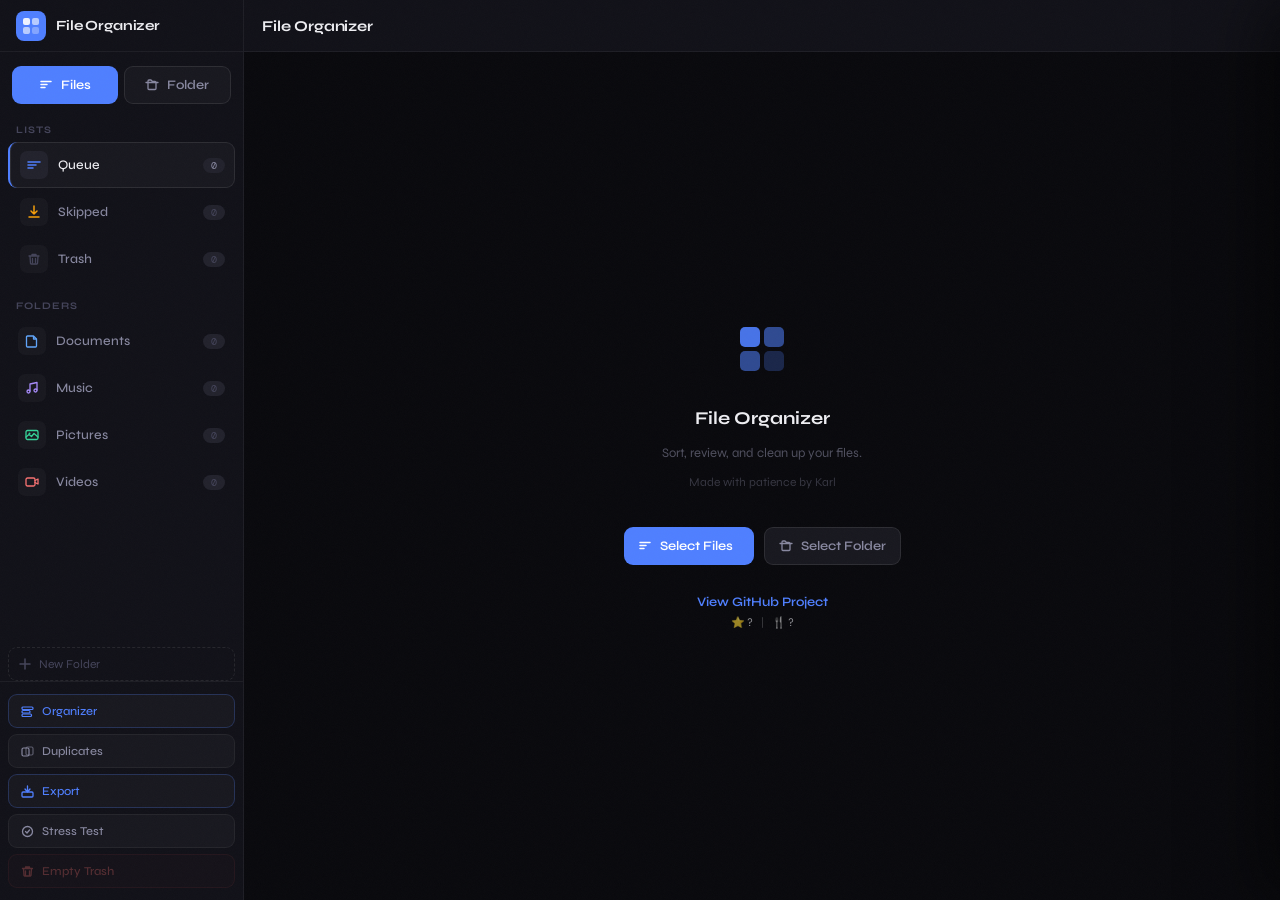
==== commit cdd403ac: "Add files via upload" ====
--- a/index.html
+++ b/index.html
@@ -3,10 +3,12 @@
 <head>
     <meta charset="UTF-8">
     <meta name="viewport" content="width=device-width, initial-scale=1.0, maximum-scale=1.0, user-scalable=no">
-    <title>File Cleaner</title>
+    <title>File Organizer</title>
     <link rel="stylesheet" href="style.css">
 </head>
 <body>
+
+
 
 <!-- SIDEBAR OVERLAY (mobile) -->
 <div class="sidebar-overlay" id="sidebarOverlay" onclick="closeSidebar()"></div>
@@ -22,7 +24,7 @@
                 <rect x="11" y="11" width="7" height="7" rx="2" fill="currentColor" opacity="0.3"/>
             </svg>
         </div>
-        <span class="app-name">File Cleaner</span>
+        <span class="app-name">File Organizer</span>
         <button class="sidebar-close" onclick="closeSidebar()" aria-label="Close sidebar">
             <svg width="16" height="16" viewBox="0 0 16 16" fill="none"><path d="M4 4l8 8M12 4l-8 8" stroke="currentColor" stroke-width="1.5" stroke-linecap="round"/></svg>
         </button>
--- a/style.css
+++ b/style.css
@@ -186,6 +186,35 @@
     flex-shrink: 0;
 }
 
+.github-footer {
+    margin-top: 16px;
+    text-align: center;
+}
+
+.github-main-link {
+    display: inline-block;
+    font-size: 13px;
+    font-weight: 600;
+    color: var(--accent);
+    text-decoration: none;
+    margin-bottom: 6px;
+}
+
+.github-main-link:hover {
+    text-decoration: underline;
+}
+
+.github-stats {
+    font-size: 11px;
+    opacity: 0.6;
+    color: var(--text);
+}
+
+.github-stats .divider {
+    margin: 0 6px;
+    opacity: 0.4;
+}
+
 /* ── Folder List ── */
 .folder-list {
     list-style: none;
